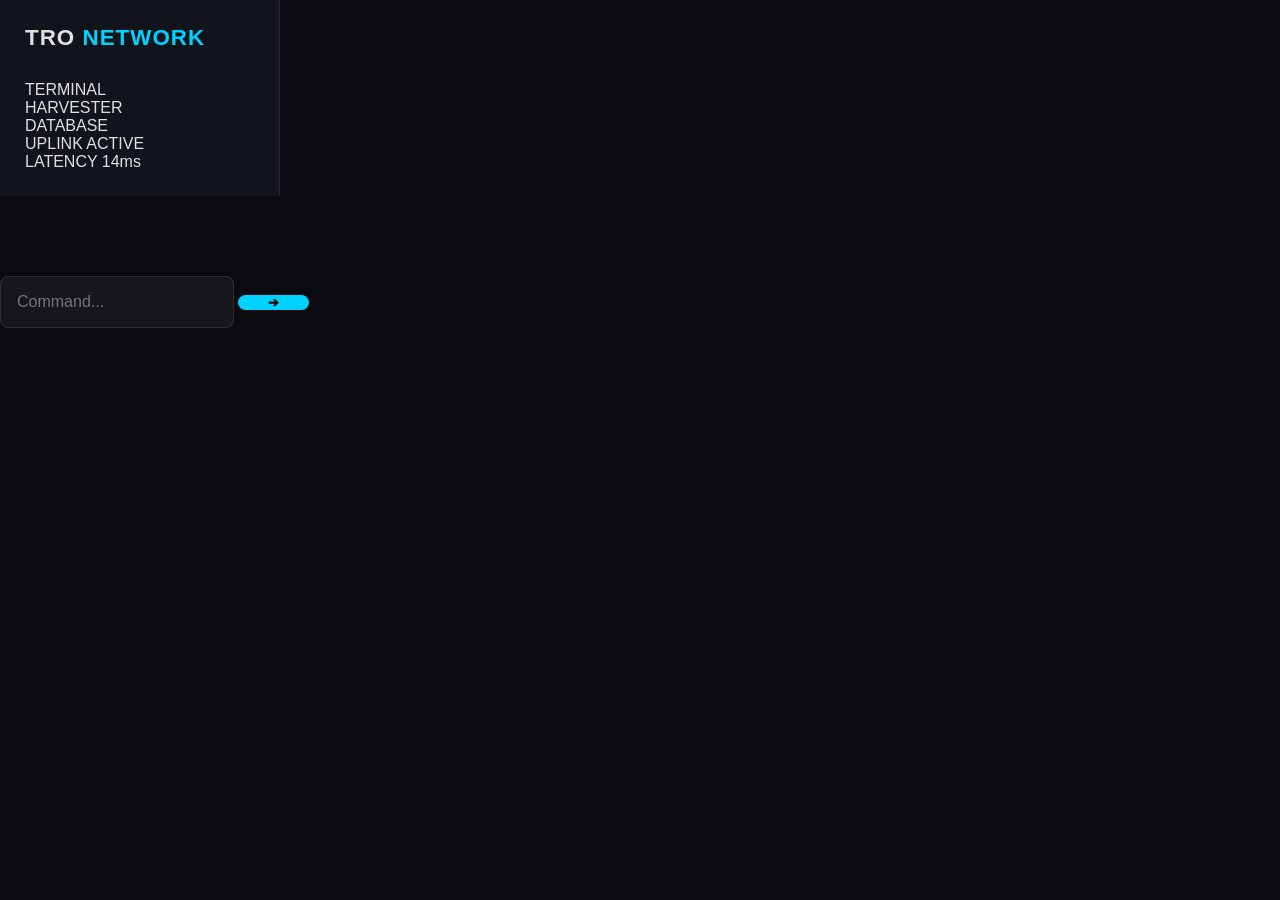
==== index.html @ cbcf5bdb "Update index.html" ====
<!DOCTYPE html>
<html lang="en">
<head>
    <meta charset="UTF-8">
    <meta name="viewport" content="width=device-width, initial-scale=1.0, maximum-scale=1.0, user-scalable=no">
    <meta name="apple-mobile-web-app-capable" content="yes">
    <title>TRO Network</title>
    <link rel="stylesheet" href="index.css">
</head>
<body>
    <div id="app-wrapper">
        <aside id="sidebar">
            <div class="app-header">
                <div class="logo">TRO <span>NETWORK</span></div>
            </div>
            
            <nav class="menu">
                <div class="nav-btn active">TERMINAL</div>
                <div class="nav-btn">HARVESTER</div>
            </nav>

            <div class="storage-section">
                <span class="label">DATABASE</span>
                <div id="saved-list"></div>
            </div>

            <div class="sys-info">
                <div class="stat"><span>UPLINK</span> <span class="val">ACTIVE</span></div>
                <div class="stat"><span>LATENCY</span> <span class="val">14ms</span></div>
            </div>
        </aside>

        <main id="stage">
            <div id="chat-flow"></div>
            
            <div class="input-container">
                <div class="input-box">
                    <input type="text" id="user-query" placeholder="Command..." autofocus>
                    <button id="send-btn">➔</button>
                </div>
            </div>
        </main>
    </div>
    <script src="index.js"></script>
</body>
</html>
---- index.css ----
:root {
    --bg: #0a0b10;
    --sidebar: #11141b;
    --accent: #00d2ff;
    --text: #e0e0e0;
}

body, html { margin: 0; padding: 0; height: 100vh; background: var(--bg); color: var(--text); font-family: 'Inter', sans-serif; overflow: hidden; }

#tro-container { display: flex; height: 100vh; width: 100vw; }

/* SIDEBAR */
#sidebar {
    width: 280px;
    background: var(--sidebar);
    border-right: 1px solid rgba(255,255,255,0.1);
    display: flex;
    flex-direction: column;
    padding: 25px;
    box-sizing: border-box;
}

.logo { font-size: 1.4rem; font-weight: 800; margin-bottom: 30px; letter-spacing: 1px; }
.logo span { color: var(--accent); }

.nav-item { padding: 12px; margin-bottom: 5px; opacity: 0.6; cursor: pointer; border-radius: 6px; }
.nav-item.active { opacity: 1; background: rgba(0, 210, 255, 0.1); color: var(--accent); }

.sidebar-label { font-size: 0.7rem; color: var(--accent); margin: 30px 0 10px 0; letter-spacing: 1.5px; font-weight: bold; }

#saved-list { flex: 1; overflow-y: auto; display: flex; flex-direction: column; gap: 8px; }

.saved-item { 
    background: rgba(255,255,255,0.03); 
    padding: 10px; 
    border-radius: 4px; 
    font-size: 0.8rem; 
    border: 1px solid rgba(255,255,255,0.05);
    cursor: pointer;
    transition: 0.2s;
}
.saved-item:hover { border-color: var(--accent); background: rgba(0, 210, 255, 0.05); }

/* MAIN CHAT AREA */
#main-terminal { flex: 1; display: flex; flex-direction: column; background: #0c0e14; }

header { padding: 20px 40px; border-bottom: 1px solid rgba(255,255,255,0.05); display: flex; align-items: center; gap: 15px; }
.pulse { width: 10px; height: 10px; background: #00ff88; border-radius: 50%; box-shadow: 0 0 10px #00ff88; }

#chat-flow { flex: 1; overflow-y: auto; padding: 40px; display: flex; flex-direction: column; gap: 20px; }

.bubble { max-width: 75%; padding: 18px 24px; border-radius: 12px; line-height: 1.6; font-size: 1rem; }
.ai-msg { background: rgba(255,255,255,0.05); align-self: flex-start; border-left: 4px solid var(--accent); cursor: copy; }
.user-msg { background: var(--accent); color: #000; align-self: flex-end; font-weight: 600; }

.input-area { padding: 30px 40px; display: flex; gap: 15px; background: rgba(0,0,0,0.2); }
input { flex: 1; background: rgba(255,255,255,0.05); border: 1px solid rgba(255,255,255,0.1); border-radius: 8px; padding: 16px; color: #fff; font-size: 1rem; outline: none; }
button { background: var(--accent); border: none; padding: 0 30px; border-radius: 8px; font-weight: bold; cursor: pointer; transition: 0.2s; }
button:hover { filter: brightness(1.2); }
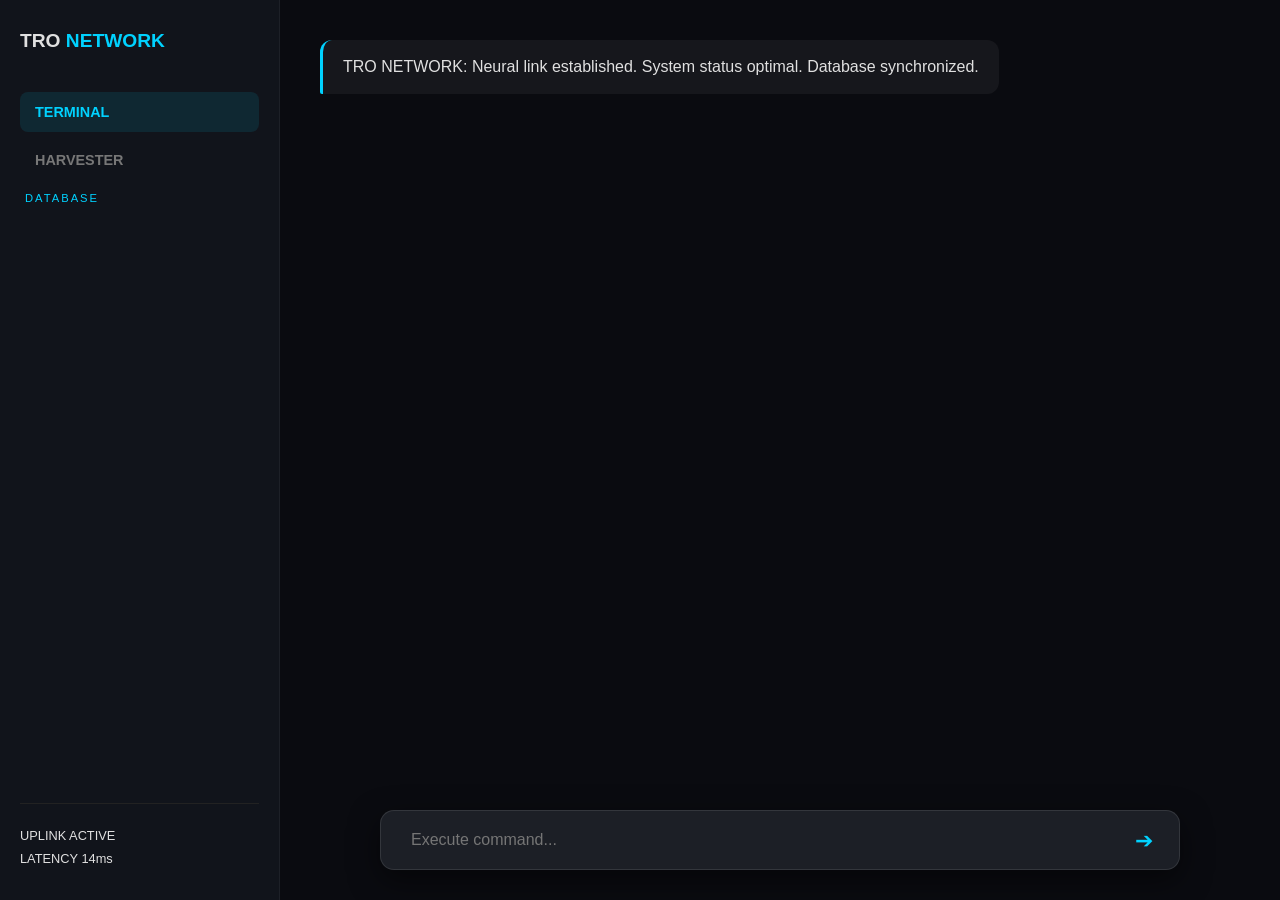
==== commit 2ce500f6: "Update index.html" ====
--- a/index.html
+++ b/index.html
@@ -4,26 +4,23 @@
     <meta charset="UTF-8">
     <meta name="viewport" content="width=device-width, initial-scale=1.0, maximum-scale=1.0, user-scalable=no">
     <meta name="apple-mobile-web-app-capable" content="yes">
+    <meta name="apple-mobile-web-app-status-bar-style" content="black-translucent">
     <title>TRO Network</title>
+    <link rel="manifest" href="manifest.json">
     <link rel="stylesheet" href="index.css">
 </head>
 <body>
     <div id="app-wrapper">
         <aside id="sidebar">
-            <div class="app-header">
-                <div class="logo">TRO <span>NETWORK</span></div>
-            </div>
-            
+            <div class="logo">TRO <span>NETWORK</span></div>
             <nav class="menu">
                 <div class="nav-btn active">TERMINAL</div>
                 <div class="nav-btn">HARVESTER</div>
             </nav>
-
             <div class="storage-section">
                 <span class="label">DATABASE</span>
                 <div id="saved-list"></div>
             </div>
-
             <div class="sys-info">
                 <div class="stat"><span>UPLINK</span> <span class="val">ACTIVE</span></div>
                 <div class="stat"><span>LATENCY</span> <span class="val">14ms</span></div>
@@ -32,10 +29,9 @@
 
         <main id="stage">
             <div id="chat-flow"></div>
-            
             <div class="input-container">
                 <div class="input-box">
-                    <input type="text" id="user-query" placeholder="Command..." autofocus>
+                    <input type="text" id="user-query" placeholder="Execute command..." autofocus>
                     <button id="send-btn">➔</button>
                 </div>
             </div>
--- a/index.css
+++ b/index.css
@@ -1,59 +1,95 @@
 :root {
     --bg: #0a0b10;
-    --sidebar: #11141b;
+    --side: #11141b;
     --accent: #00d2ff;
+    --card: #1c1f26;
     --text: #e0e0e0;
 }
 
-body, html { margin: 0; padding: 0; height: 100vh; background: var(--bg); color: var(--text); font-family: 'Inter', sans-serif; overflow: hidden; }
+* { box-sizing: border-box; }
 
-#tro-container { display: flex; height: 100vh; width: 100vw; }
+body, html { 
+    margin: 0; padding: 0; height: 100vh; width: 100vw; 
+    background: var(--bg); color: var(--text);
+    font-family: 'Segoe UI', Tahoma, Geneva, Verdana, sans-serif;
+    overflow: hidden; 
+}
 
-/* SIDEBAR */
+#app-wrapper { display: flex; height: 100vh; width: 100vw; }
+
+/* SIDEBAR FIXED */
 #sidebar {
     width: 280px;
-    background: var(--sidebar);
-    border-right: 1px solid rgba(255,255,255,0.1);
+    background: var(--side);
+    border-right: 1px solid rgba(255,255,255,0.05);
     display: flex;
     flex-direction: column;
-    padding: 25px;
-    box-sizing: border-box;
+    padding: 30px 20px;
 }
 
-.logo { font-size: 1.4rem; font-weight: 800; margin-bottom: 30px; letter-spacing: 1px; }
+.logo { font-size: 1.2rem; font-weight: 800; color: var(--text); margin-bottom: 40px; }
 .logo span { color: var(--accent); }
 
-.nav-item { padding: 12px; margin-bottom: 5px; opacity: 0.6; cursor: pointer; border-radius: 6px; }
-.nav-item.active { opacity: 1; background: rgba(0, 210, 255, 0.1); color: var(--accent); }
+.nav-btn {
+    padding: 12px 15px; margin-bottom: 8px;
+    border-radius: 8px; cursor: pointer;
+    font-size: 0.9rem; font-weight: 600;
+    transition: 0.3s; color: #777;
+}
 
-.sidebar-label { font-size: 0.7rem; color: var(--accent); margin: 30px 0 10px 0; letter-spacing: 1.5px; font-weight: bold; }
+.nav-btn.active { background: rgba(0, 210, 255, 0.1); color: var(--accent); }
 
-#saved-list { flex: 1; overflow-y: auto; display: flex; flex-direction: column; gap: 8px; }
+.label { font-size: 0.7rem; color: var(--accent); letter-spacing: 2px; margin: 30px 0 15px 5px; }
+
+#saved-list { flex: 1; overflow-y: auto; display: flex; flex-direction: column; gap: 10px; }
 
 .saved-item { 
-    background: rgba(255,255,255,0.03); 
-    padding: 10px; 
-    border-radius: 4px; 
-    font-size: 0.8rem; 
-    border: 1px solid rgba(255,255,255,0.05);
+    background: var(--card); padding: 12px; border-radius: 6px; 
+    font-size: 0.8rem; border-left: 2px solid var(--accent);
     cursor: pointer;
-    transition: 0.2s;
 }
-.saved-item:hover { border-color: var(--accent); background: rgba(0, 210, 255, 0.05); }
+
+.sys-info { margin-top: auto; padding-top: 20px; border-top: 1px solid #222; font-size: 0.8rem; line-height: 1.8; }
 
 /* MAIN CHAT AREA */
-#main-terminal { flex: 1; display: flex; flex-direction: column; background: #0c0e14; }
+#stage { flex: 1; display: flex; flex-direction: column; height: 100%; position: relative; }
 
-header { padding: 20px 40px; border-bottom: 1px solid rgba(255,255,255,0.05); display: flex; align-items: center; gap: 15px; }
-.pulse { width: 10px; height: 10px; background: #00ff88; border-radius: 50%; box-shadow: 0 0 10px #00ff88; }
+#chat-flow {
+    flex: 1;
+    overflow-y: auto;
+    padding: 40px;
+    display: flex;
+    flex-direction: column;
+    gap: 20px;
+    padding-bottom: 120px; /* Space for input box */
+}
 
-#chat-flow { flex: 1; overflow-y: auto; padding: 40px; display: flex; flex-direction: column; gap: 20px; }
+/* MESSAGE BUBBLES */
+.bubble { max-width: 80%; padding: 15px 20px; border-radius: 12px; line-height: 1.5; font-size: 1rem; }
+.ai-msg { background: rgba(255,255,255,0.05); align-self: flex-start; border-bottom-left-radius: 2px; border-left: 3px solid var(--accent); }
+.user-msg { background: var(--accent); color: #000; align-self: flex-end; border-bottom-right-radius: 2px; font-weight: 600; }
 
-.bubble { max-width: 75%; padding: 18px 24px; border-radius: 12px; line-height: 1.6; font-size: 1rem; }
-.ai-msg { background: rgba(255,255,255,0.05); align-self: flex-start; border-left: 4px solid var(--accent); cursor: copy; }
-.user-msg { background: var(--accent); color: #000; align-self: flex-end; font-weight: 600; }
+/* INPUT POSITIONING */
+.input-container {
+    position: absolute; bottom: 30px; left: 50%; transform: translateX(-50%);
+    width: 90%; max-width: 800px;
+}
 
-.input-area { padding: 30px 40px; display: flex; gap: 15px; background: rgba(0,0,0,0.2); }
-input { flex: 1; background: rgba(255,255,255,0.05); border: 1px solid rgba(255,255,255,0.1); border-radius: 8px; padding: 16px; color: #fff; font-size: 1rem; outline: none; }
-button { background: var(--accent); border: none; padding: 0 30px; border-radius: 8px; font-weight: bold; cursor: pointer; transition: 0.2s; }
-button:hover { filter: brightness(1.2); }
+.input-box {
+    background: var(--card);
+    display: flex; align-items: center;
+    padding: 10px 20px; border-radius: 14px;
+    border: 1px solid rgba(255,255,255,0.1);
+    box-shadow: 0 10px 30px rgba(0,0,0,0.5);
+}
+
+input {
+    flex: 1; background: transparent; border: none;
+    color: #fff; font-size: 1rem; outline: none; padding: 10px;
+}
+
+button {
+    background: transparent; border: none; color: var(--accent);
+    font-size: 1.4rem; cursor: pointer; transition: 0.2s;
+}
+button:hover { transform: scale(1.1); }
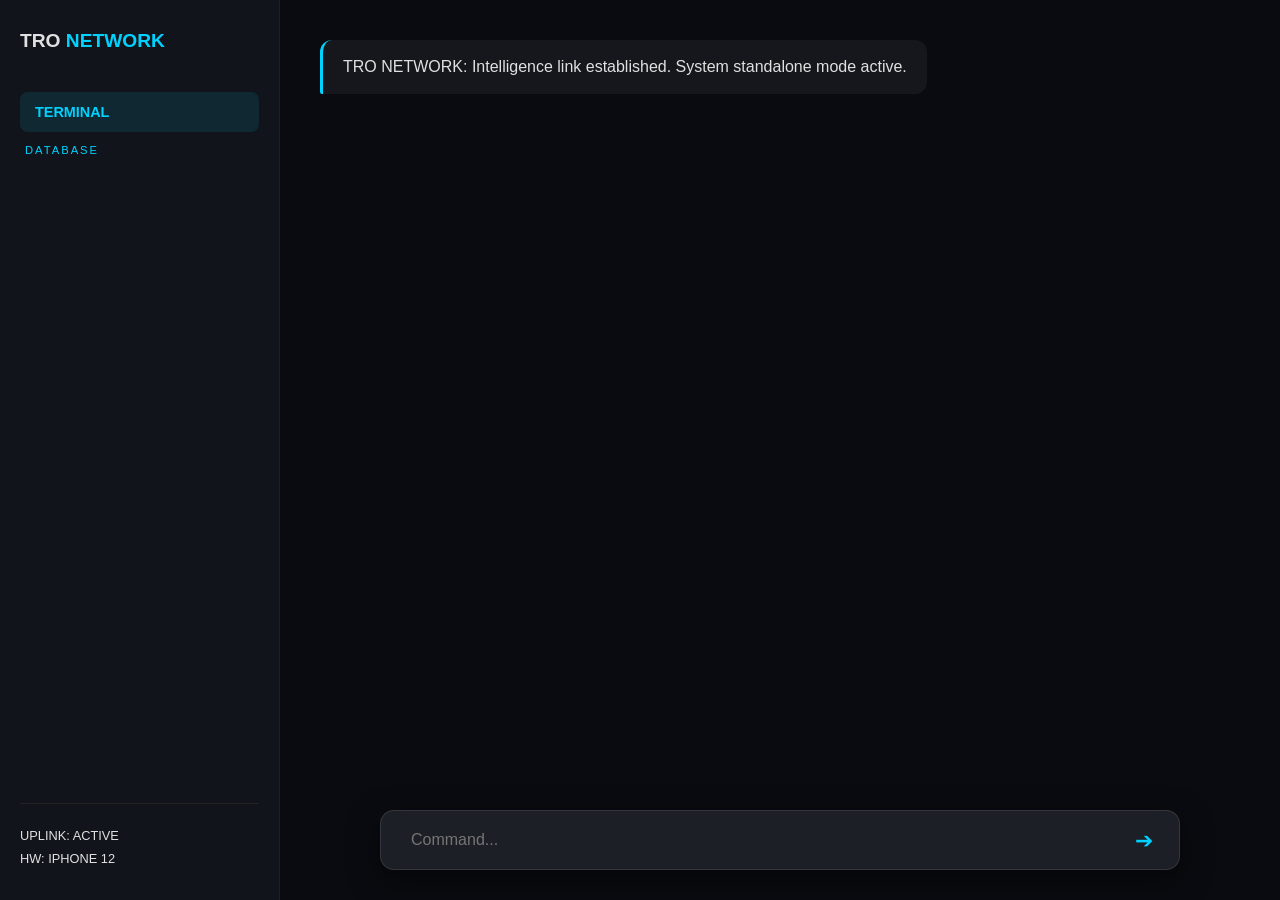
==== commit 7e553379: "Update index.html" ====
--- a/index.html
+++ b/index.html
@@ -2,9 +2,13 @@
 <html lang="en">
 <head>
     <meta charset="UTF-8">
-    <meta name="viewport" content="width=device-width, initial-scale=1.0, maximum-scale=1.0, user-scalable=no">
+    <meta name="viewport" content="width=device-width, initial-scale=1.0, maximum-scale=1.0, user-scalable=no, viewport-fit=cover">
+    
     <meta name="apple-mobile-web-app-capable" content="yes">
     <meta name="apple-mobile-web-app-status-bar-style" content="black-translucent">
+    <meta name="apple-mobile-web-app-title" content="TRO Network">
+    <link rel="apple-touch-icon" href="https://cdn-icons-png.flaticon.com/512/2103/2103633.png">
+    
     <title>TRO Network</title>
     <link rel="manifest" href="manifest.json">
     <link rel="stylesheet" href="index.css">
@@ -15,15 +19,14 @@
             <div class="logo">TRO <span>NETWORK</span></div>
             <nav class="menu">
                 <div class="nav-btn active">TERMINAL</div>
-                <div class="nav-btn">HARVESTER</div>
             </nav>
             <div class="storage-section">
                 <span class="label">DATABASE</span>
                 <div id="saved-list"></div>
             </div>
             <div class="sys-info">
-                <div class="stat"><span>UPLINK</span> <span class="val">ACTIVE</span></div>
-                <div class="stat"><span>LATENCY</span> <span class="val">14ms</span></div>
+                <div class="stat">UPLINK: ACTIVE</div>
+                <div class="stat">HW: IPHONE 12</div>
             </div>
         </aside>
 
@@ -31,7 +34,7 @@
             <div id="chat-flow"></div>
             <div class="input-container">
                 <div class="input-box">
-                    <input type="text" id="user-query" placeholder="Execute command..." autofocus>
+                    <input type="text" id="user-query" placeholder="Command..." autofocus autocomplete="off">
                     <button id="send-btn">➔</button>
                 </div>
             </div>
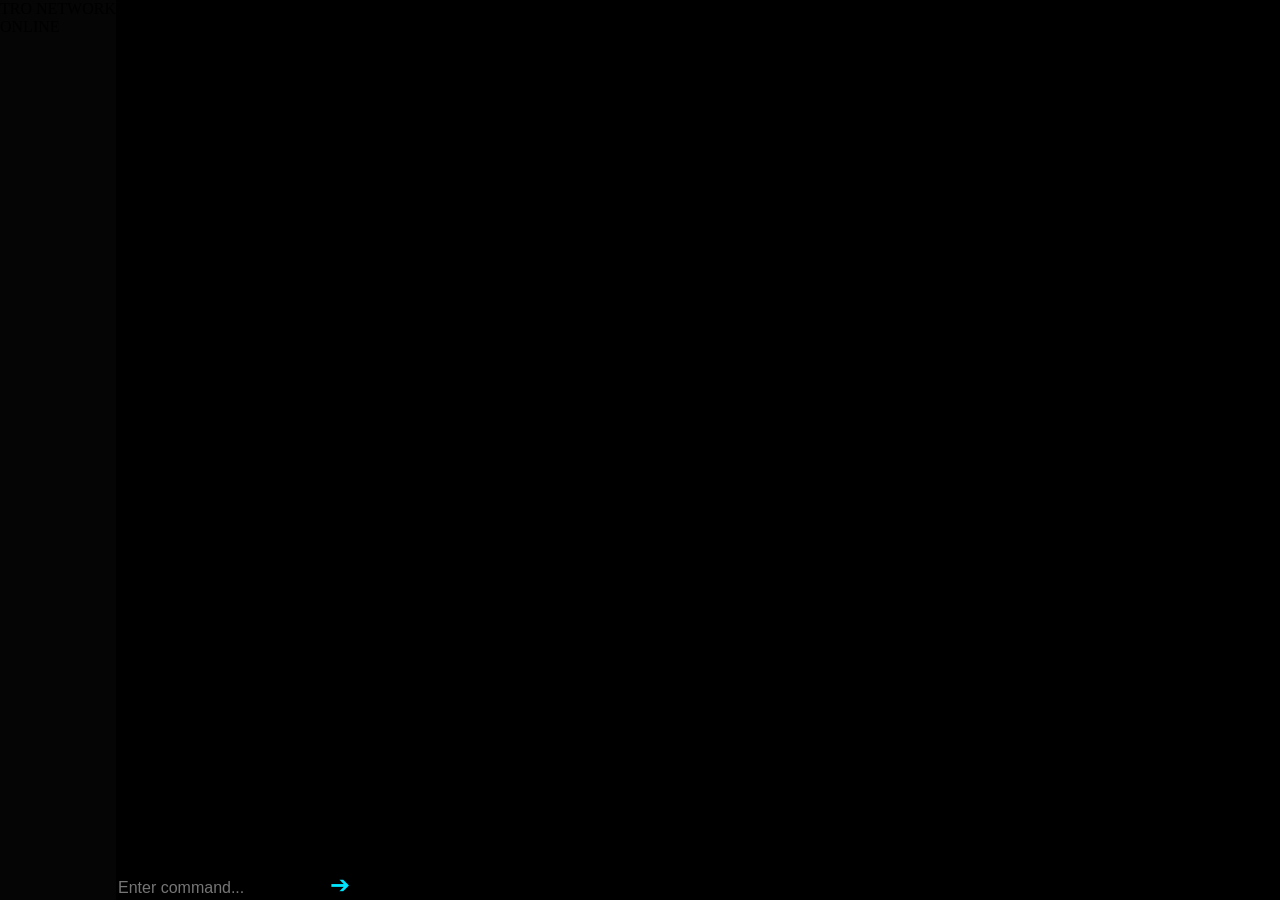
==== commit fbcd06f1: "Update index.html" ====
--- a/index.html
+++ b/index.html
@@ -3,38 +3,26 @@
 <head>
     <meta charset="UTF-8">
     <meta name="viewport" content="width=device-width, initial-scale=1.0, maximum-scale=1.0, user-scalable=no, viewport-fit=cover">
-    
     <meta name="apple-mobile-web-app-capable" content="yes">
     <meta name="apple-mobile-web-app-status-bar-style" content="black-translucent">
-    <meta name="apple-mobile-web-app-title" content="TRO Network">
-    <link rel="apple-touch-icon" href="https://cdn-icons-png.flaticon.com/512/2103/2103633.png">
-    
     <title>TRO Network</title>
     <link rel="manifest" href="manifest.json">
     <link rel="stylesheet" href="index.css">
 </head>
 <body>
+    <div class="bg-animate"></div>
     <div id="app-wrapper">
-        <aside id="sidebar">
-            <div class="logo">TRO <span>NETWORK</span></div>
-            <nav class="menu">
-                <div class="nav-btn active">TERMINAL</div>
-            </nav>
-            <div class="storage-section">
-                <span class="label">DATABASE</span>
-                <div id="saved-list"></div>
-            </div>
-            <div class="sys-info">
-                <div class="stat">UPLINK: ACTIVE</div>
-                <div class="stat">HW: IPHONE 12</div>
-            </div>
-        </aside>
+        <header class="top-nav">
+            <div class="brand">TRO <span>NETWORK</span></div>
+            <div class="status">ONLINE</div>
+        </header>
 
         <main id="stage">
             <div id="chat-flow"></div>
-            <div class="input-container">
-                <div class="input-box">
-                    <input type="text" id="user-query" placeholder="Command..." autofocus autocomplete="off">
+            
+            <div class="input-area">
+                <div class="input-bar">
+                    <input type="text" id="user-query" placeholder="Enter command..." autocomplete="off">
                     <button id="send-btn">➔</button>
                 </div>
             </div>
--- a/index.css
+++ b/index.css
@@ -1,95 +1,104 @@
 :root {
-    --bg: #0a0b10;
-    --side: #11141b;
-    --accent: #00d2ff;
-    --card: #1c1f26;
-    --text: #e0e0e0;
+    --bg: #050505;
+    --side: #0f1014;
+    --accent: #00e5ff;
+    --card: #16181d;
 }
 
-* { box-sizing: border-box; }
-
-body, html { 
-    margin: 0; padding: 0; height: 100vh; width: 100vw; 
-    background: var(--bg); color: var(--text);
-    font-family: 'Segoe UI', Tahoma, Geneva, Verdana, sans-serif;
-    overflow: hidden; 
+/* 1. Force the container to be the exact size of the iPhone screen */
+html, body {
+    margin: 0;
+    padding: 0;
+    width: 100%;
+    height: 100%;
+    overflow: hidden; /* Stops the ghost scrolling */
+    background: var(--bg);
+    position: fixed; /* Fixes the "shaking" screen bug on iOS */
 }
 
-#app-wrapper { display: flex; height: 100vh; width: 100vw; }
+#app-wrapper {
+    display: flex;
+    width: 100vw;
+    height: 100dvh; /* dvh = Dynamic Viewport Height (Best for iPhone 12) */
+}
 
-/* SIDEBAR FIXED */
+/* 2. Hide Sidebar on Mobile - It's too big for the iPhone 12 screen */
 #sidebar {
     width: 280px;
     background: var(--side);
-    border-right: 1px solid rgba(255,255,255,0.05);
     display: flex;
     flex-direction: column;
-    padding: 30px 20px;
+    padding: 20px;
+    border-right: 1px solid #222;
 }
 
-.logo { font-size: 1.2rem; font-weight: 800; color: var(--text); margin-bottom: 40px; }
-.logo span { color: var(--accent); }
-
-.nav-btn {
-    padding: 12px 15px; margin-bottom: 8px;
-    border-radius: 8px; cursor: pointer;
-    font-size: 0.9rem; font-weight: 600;
-    transition: 0.3s; color: #777;
+@media (max-width: 768px) {
+    #sidebar {
+        display: none; /* This makes the chat take up the whole screen on your phone */
+    }
 }
 
-.nav-btn.active { background: rgba(0, 210, 255, 0.1); color: var(--accent); }
-
-.label { font-size: 0.7rem; color: var(--accent); letter-spacing: 2px; margin: 30px 0 15px 5px; }
-
-#saved-list { flex: 1; overflow-y: auto; display: flex; flex-direction: column; gap: 10px; }
-
-.saved-item { 
-    background: var(--card); padding: 12px; border-radius: 6px; 
-    font-size: 0.8rem; border-left: 2px solid var(--accent);
-    cursor: pointer;
+/* 3. Main Stage */
+#stage {
+    flex: 1;
+    display: flex;
+    flex-direction: column;
+    height: 100%;
+    position: relative;
+    background: #000;
 }
-
-.sys-info { margin-top: auto; padding-top: 20px; border-top: 1px solid #222; font-size: 0.8rem; line-height: 1.8; }
-
-/* MAIN CHAT AREA */
-#stage { flex: 1; display: flex; flex-direction: column; height: 100%; position: relative; }
 
 #chat-flow {
     flex: 1;
     overflow-y: auto;
-    padding: 40px;
+    padding: 20px;
+    padding-top: env(safe-area-inset-top); /* Leaves room for the Notch */
+    padding-bottom: 120px; /* Leaves room for the input box */
     display: flex;
     flex-direction: column;
-    gap: 20px;
-    padding-bottom: 120px; /* Space for input box */
+    gap: 15px;
+    -webkit-overflow-scrolling: touch; /* Smooth iOS scrolling */
 }
 
-/* MESSAGE BUBBLES */
-.bubble { max-width: 80%; padding: 15px 20px; border-radius: 12px; line-height: 1.5; font-size: 1rem; }
-.ai-msg { background: rgba(255,255,255,0.05); align-self: flex-start; border-bottom-left-radius: 2px; border-left: 3px solid var(--accent); }
-.user-msg { background: var(--accent); color: #000; align-self: flex-end; border-bottom-right-radius: 2px; font-weight: 600; }
-
-/* INPUT POSITIONING */
+/* 4. Input Container - Locked to the bottom */
 .input-container {
-    position: absolute; bottom: 30px; left: 50%; transform: translateX(-50%);
-    width: 90%; max-width: 800px;
+    position: absolute;
+    bottom: 0;
+    left: 0;
+    width: 100%;
+    padding: 10px 15px;
+    /* This pushes the input above the iPhone Home Swipe Bar */
+    padding-bottom: calc(15px + env(safe-area-inset-bottom));
+    background: linear-gradient(transparent, #000 30%);
 }
 
 .input-box {
     background: var(--card);
-    display: flex; align-items: center;
-    padding: 10px 20px; border-radius: 14px;
-    border: 1px solid rgba(255,255,255,0.1);
-    box-shadow: 0 10px 30px rgba(0,0,0,0.5);
+    display: flex;
+    padding: 10px 20px;
+    border-radius: 25px;
+    border: 1px solid #333;
+    align-items: center;
 }
 
 input {
-    flex: 1; background: transparent; border: none;
-    color: #fff; font-size: 1rem; outline: none; padding: 10px;
+    flex: 1;
+    background: transparent;
+    border: none;
+    color: #fff;
+    font-size: 16px; /* MUST be 16px to stop iPhone from auto-zooming! */
+    outline: none;
 }
 
 button {
-    background: transparent; border: none; color: var(--accent);
-    font-size: 1.4rem; cursor: pointer; transition: 0.2s;
+    background: transparent;
+    border: none;
+    color: var(--accent);
+    font-size: 1.5rem;
+    cursor: pointer;
 }
-button:hover { transform: scale(1.1); }
+
+/* Messages */
+.bubble { max-width: 85%; padding: 12px 18px; border-radius: 20px; font-size: 0.95rem; line-height: 1.5; }
+.ai-msg { background: #1a1c23; align-self: flex-start; border-bottom-left-radius: 4px; }
+.user-msg { background: var(--accent); color: #000; align-self: flex-end; border-bottom-right-radius: 4px; font-weight: 600; }
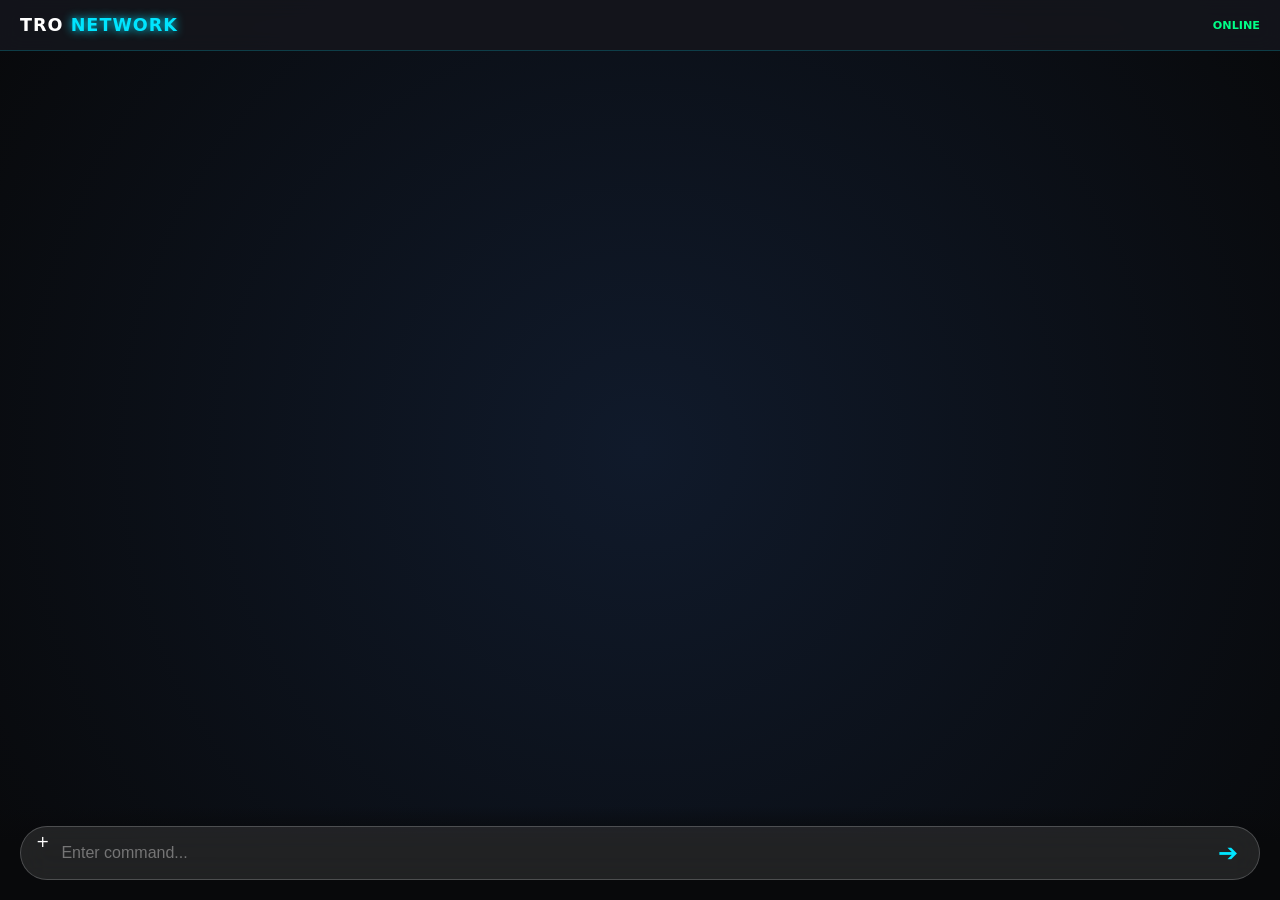
==== commit e37d03aa: "Update index.html" ====
--- a/index.html
+++ b/index.html
@@ -22,6 +22,9 @@
             
             <div class="input-area">
                 <div class="input-bar">
+                    <label for="photo-input" class="photo-btn">+</label>
+                    <input type="file" id="photo-input" accept="image/*" style="display:none">
+                    
                     <input type="text" id="user-query" placeholder="Enter command..." autocomplete="off">
                     <button id="send-btn">➔</button>
                 </div>
--- a/index.css
+++ b/index.css
@@ -1,104 +1,87 @@
 :root {
-    --bg: #050505;
-    --side: #0f1014;
-    --accent: #00e5ff;
-    --card: #16181d;
+    --primary: #00e5ff;
+    --bg: #08090b;
+    --card: #14161c;
+    --text: #ffffff;
 }
 
-/* 1. Force the container to be the exact size of the iPhone screen */
-html, body {
-    margin: 0;
-    padding: 0;
-    width: 100%;
-    height: 100%;
-    overflow: hidden; /* Stops the ghost scrolling */
-    background: var(--bg);
-    position: fixed; /* Fixes the "shaking" screen bug on iOS */
+* { box-sizing: border-box; -webkit-tap-highlight-color: transparent; }
+
+body, html { 
+    margin: 0; padding: 0; width: 100%; height: 100%;
+    background: var(--bg); color: var(--text);
+    font-family: -apple-system, system-ui, sans-serif;
+    overflow: hidden; position: fixed;
 }
 
-#app-wrapper {
-    display: flex;
-    width: 100vw;
-    height: 100dvh; /* dvh = Dynamic Viewport Height (Best for iPhone 12) */
+/* Animated Cyber Background */
+.bg-animate {
+    position: fixed; top: 0; left: 0; width: 100%; height: 100%;
+    background: radial-gradient(circle at 50% 50%, #101a2b 0%, #08090b 100%);
+    z-index: -1;
 }
 
-/* 2. Hide Sidebar on Mobile - It's too big for the iPhone 12 screen */
-#sidebar {
-    width: 280px;
-    background: var(--side);
-    display: flex;
-    flex-direction: column;
-    padding: 20px;
-    border-right: 1px solid #222;
+#app-wrapper { display: flex; flex-direction: column; height: 100dvh; }
+
+/* Bright Header */
+.top-nav {
+    padding: calc(15px + env(safe-area-inset-top)) 20px 15px;
+    background: rgba(20, 22, 28, 0.9);
+    backdrop-filter: blur(10px);
+    display: flex; justify-content: space-between; align-items: center;
+    border-bottom: 1px solid rgba(0, 229, 255, 0.2);
 }
 
-@media (max-width: 768px) {
-    #sidebar {
-        display: none; /* This makes the chat take up the whole screen on your phone */
-    }
+.brand { font-weight: 800; letter-spacing: 1px; font-size: 1.1rem; }
+.brand span { color: var(--primary); text-shadow: 0 0 10px var(--primary); }
+.status { font-size: 0.7rem; color: #00ff88; font-weight: bold; }
+
+#chat-flow {
+    flex: 1; overflow-y: auto; padding: 20px;
+    display: flex; flex-direction: column; gap: 18px;
+    padding-bottom: 120px;
 }
 
-/* 3. Main Stage */
-#stage {
-    flex: 1;
-    display: flex;
-    flex-direction: column;
-    height: 100%;
-    position: relative;
-    background: #000;
+/* Bright & Clear Messages */
+.bubble {
+    max-width: 85%; padding: 14px 18px; border-radius: 20px;
+    font-size: 1rem; line-height: 1.5; box-shadow: 0 5px 15px rgba(0,0,0,0.3);
 }
 
-#chat-flow {
-    flex: 1;
-    overflow-y: auto;
-    padding: 20px;
-    padding-top: env(safe-area-inset-top); /* Leaves room for the Notch */
-    padding-bottom: 120px; /* Leaves room for the input box */
-    display: flex;
-    flex-direction: column;
-    gap: 15px;
-    -webkit-overflow-scrolling: touch; /* Smooth iOS scrolling */
+.ai-msg {
+    background: var(--card);
+    align-self: flex-start;
+    border: 1px solid rgba(255, 255, 255, 0.1);
+    border-bottom-left-radius: 4px;
 }
 
-/* 4. Input Container - Locked to the bottom */
-.input-container {
-    position: absolute;
-    bottom: 0;
-    left: 0;
-    width: 100%;
-    padding: 10px 15px;
-    /* This pushes the input above the iPhone Home Swipe Bar */
-    padding-bottom: calc(15px + env(safe-area-inset-bottom));
-    background: linear-gradient(transparent, #000 30%);
+.user-msg {
+    background: linear-gradient(135deg, #0088ff, #00e5ff);
+    color: #000; font-weight: 700;
+    align-self: flex-end;
+    border-bottom-right-radius: 4px;
 }
 
-.input-box {
-    background: var(--card);
-    display: flex;
-    padding: 10px 20px;
-    border-radius: 25px;
-    border: 1px solid #333;
-    align-items: center;
+/* Input Bar Fix */
+.input-area {
+    position: absolute; bottom: 0; width: 100%;
+    padding: 20px 20px calc(20px + env(safe-area-inset-bottom));
+    background: linear-gradient(transparent, var(--bg) 40%);
+}
+
+.input-bar {
+    background: rgba(255, 255, 255, 0.1);
+    backdrop-filter: blur(15px);
+    border: 1px solid rgba(255, 255, 255, 0.2);
+    display: flex; padding: 5px 15px; border-radius: 30px;
 }
 
 input {
-    flex: 1;
-    background: transparent;
-    border: none;
-    color: #fff;
-    font-size: 16px; /* MUST be 16px to stop iPhone from auto-zooming! */
-    outline: none;
+    flex: 1; background: transparent; border: none;
+    color: #fff; font-size: 16px; padding: 12px; outline: none;
 }
 
 button {
-    background: transparent;
-    border: none;
-    color: var(--accent);
-    font-size: 1.5rem;
-    cursor: pointer;
+    background: transparent; border: none; color: var(--primary);
+    font-size: 1.5rem; cursor: pointer;
 }
-
-/* Messages */
-.bubble { max-width: 85%; padding: 12px 18px; border-radius: 20px; font-size: 0.95rem; line-height: 1.5; }
-.ai-msg { background: #1a1c23; align-self: flex-start; border-bottom-left-radius: 4px; }
-.user-msg { background: var(--accent); color: #000; align-self: flex-end; border-bottom-right-radius: 4px; font-weight: 600; }
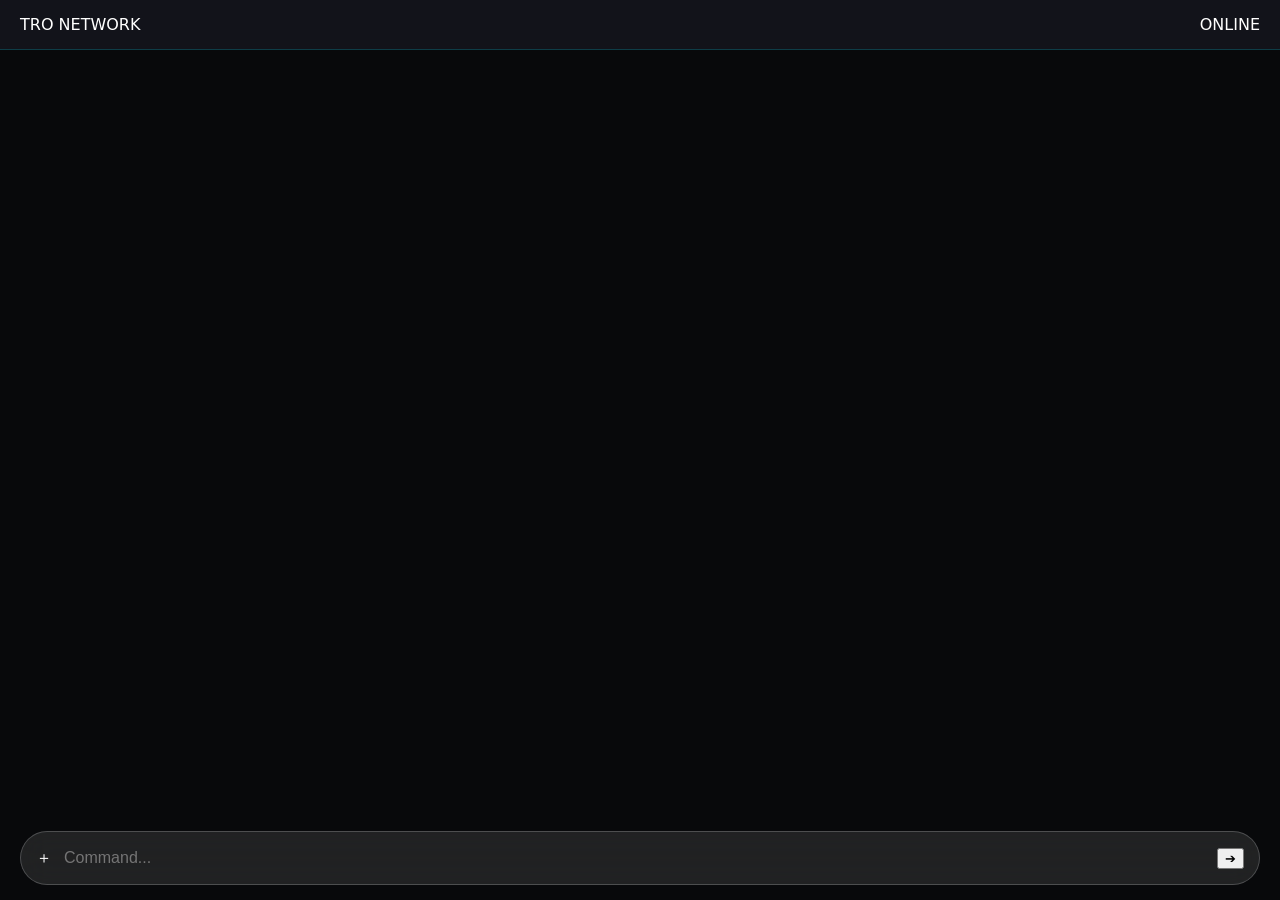
==== commit 8be1d60e: "Update index.html" ====
--- a/index.html
+++ b/index.html
@@ -6,7 +6,6 @@
     <meta name="apple-mobile-web-app-capable" content="yes">
     <meta name="apple-mobile-web-app-status-bar-style" content="black-translucent">
     <title>TRO Network</title>
-    <link rel="manifest" href="manifest.json">
     <link rel="stylesheet" href="index.css">
 </head>
 <body>
@@ -17,19 +16,18 @@
             <div class="status">ONLINE</div>
         </header>
 
-        <main id="stage">
-            <div id="chat-flow"></div>
+        <div id="chat-flow"></div>
             
-            <div class="input-area">
-                <div class="input-bar">
-                    <label for="photo-input" class="photo-btn">+</label>
-                    <input type="file" id="photo-input" accept="image/*" style="display:none">
-                    
-                    <input type="text" id="user-query" placeholder="Enter command..." autocomplete="off">
-                    <button id="send-btn">➔</button>
-                </div>
+        <div class="input-area">
+            <div class="input-bar">
+                <label for="photo-input" class="action-btn">＋</label>
+                <input type="file" id="photo-input" accept="image/*" style="display:none">
+                
+                <input type="text" id="user-query" placeholder="Command..." autocomplete="off">
+                
+                <button id="send-btn" class="action-btn">➔</button>
             </div>
-        </main>
+        </div>
     </div>
     <script src="index.js"></script>
 </body>
--- a/index.css
+++ b/index.css
@@ -11,61 +11,54 @@
     margin: 0; padding: 0; width: 100%; height: 100%;
     background: var(--bg); color: var(--text);
     font-family: -apple-system, system-ui, sans-serif;
-    overflow: hidden; position: fixed;
+    overflow: hidden; /* Prevent the whole page from bouncing */
 }
 
-/* Animated Cyber Background */
 .bg-animate {
     position: fixed; top: 0; left: 0; width: 100%; height: 100%;
     background: radial-gradient(circle at 50% 50%, #101a2b 0%, #08090b 100%);
     z-index: -1;
 }
 
-#app-wrapper { display: flex; flex-direction: column; height: 100dvh; }
+#app-wrapper { 
+    display: flex; 
+    flex-direction: column; 
+    height: 100dvh; /* Use dynamic height for iPhone 12 */
+}
 
-/* Bright Header */
 .top-nav {
+    flex-shrink: 0;
     padding: calc(15px + env(safe-area-inset-top)) 20px 15px;
     background: rgba(20, 22, 28, 0.9);
     backdrop-filter: blur(10px);
     display: flex; justify-content: space-between; align-items: center;
     border-bottom: 1px solid rgba(0, 229, 255, 0.2);
+    z-index: 10;
 }
 
-.brand { font-weight: 800; letter-spacing: 1px; font-size: 1.1rem; }
-.brand span { color: var(--primary); text-shadow: 0 0 10px var(--primary); }
-.status { font-size: 0.7rem; color: #00ff88; font-weight: bold; }
-
 #chat-flow {
-    flex: 1; overflow-y: auto; padding: 20px;
+    flex: 1; 
+    overflow-y: auto; /* Enable scrolling only here */
+    padding: 20px;
     display: flex; flex-direction: column; gap: 18px;
-    padding-bottom: 120px;
+    padding-bottom: 100px;
+    -webkit-overflow-scrolling: touch; /* Fixes "stuck" scrolling on iOS */
 }
 
-/* Bright & Clear Messages */
-.bubble {
-    max-width: 85%; padding: 14px 18px; border-radius: 20px;
-    font-size: 1rem; line-height: 1.5; box-shadow: 0 5px 15px rgba(0,0,0,0.3);
+/* Photo Button Styling */
+.photo-btn {
+    font-size: 1.5rem;
+    color: var(--primary);
+    margin-right: 10px;
+    cursor: pointer;
+    font-weight: bold;
+    padding: 0 5px;
 }
 
-.ai-msg {
-    background: var(--card);
-    align-self: flex-start;
-    border: 1px solid rgba(255, 255, 255, 0.1);
-    border-bottom-left-radius: 4px;
-}
-
-.user-msg {
-    background: linear-gradient(135deg, #0088ff, #00e5ff);
-    color: #000; font-weight: 700;
-    align-self: flex-end;
-    border-bottom-right-radius: 4px;
-}
-
-/* Input Bar Fix */
 .input-area {
-    position: absolute; bottom: 0; width: 100%;
-    padding: 20px 20px calc(20px + env(safe-area-inset-bottom));
+    flex-shrink: 0;
+    width: 100%;
+    padding: 15px 20px calc(15px + env(safe-area-inset-bottom));
     background: linear-gradient(transparent, var(--bg) 40%);
 }
 
@@ -74,14 +67,24 @@
     backdrop-filter: blur(15px);
     border: 1px solid rgba(255, 255, 255, 0.2);
     display: flex; padding: 5px 15px; border-radius: 30px;
+    align-items: center;
 }
 
-input {
+input[type="text"] {
     flex: 1; background: transparent; border: none;
     color: #fff; font-size: 16px; padding: 12px; outline: none;
 }
 
-button {
-    background: transparent; border: none; color: var(--primary);
-    font-size: 1.5rem; cursor: pointer;
+/* Image preview in chat */
+.chat-img {
+    max-width: 100%;
+    border-radius: 12px;
+    margin-top: 5px;
 }
+
+.bubble {
+    max-width: 85%; padding: 14px 18px; border-radius: 20px;
+    font-size: 1rem; line-height: 1.5;
+}
+.ai-msg { background: var(--card); align-self: flex-start; border: 1px solid rgba(255,255,255,0.1); }
+.user-msg { background: linear-gradient(135deg, #0088ff, #00e5ff); color: #000; align-self: flex-end; }
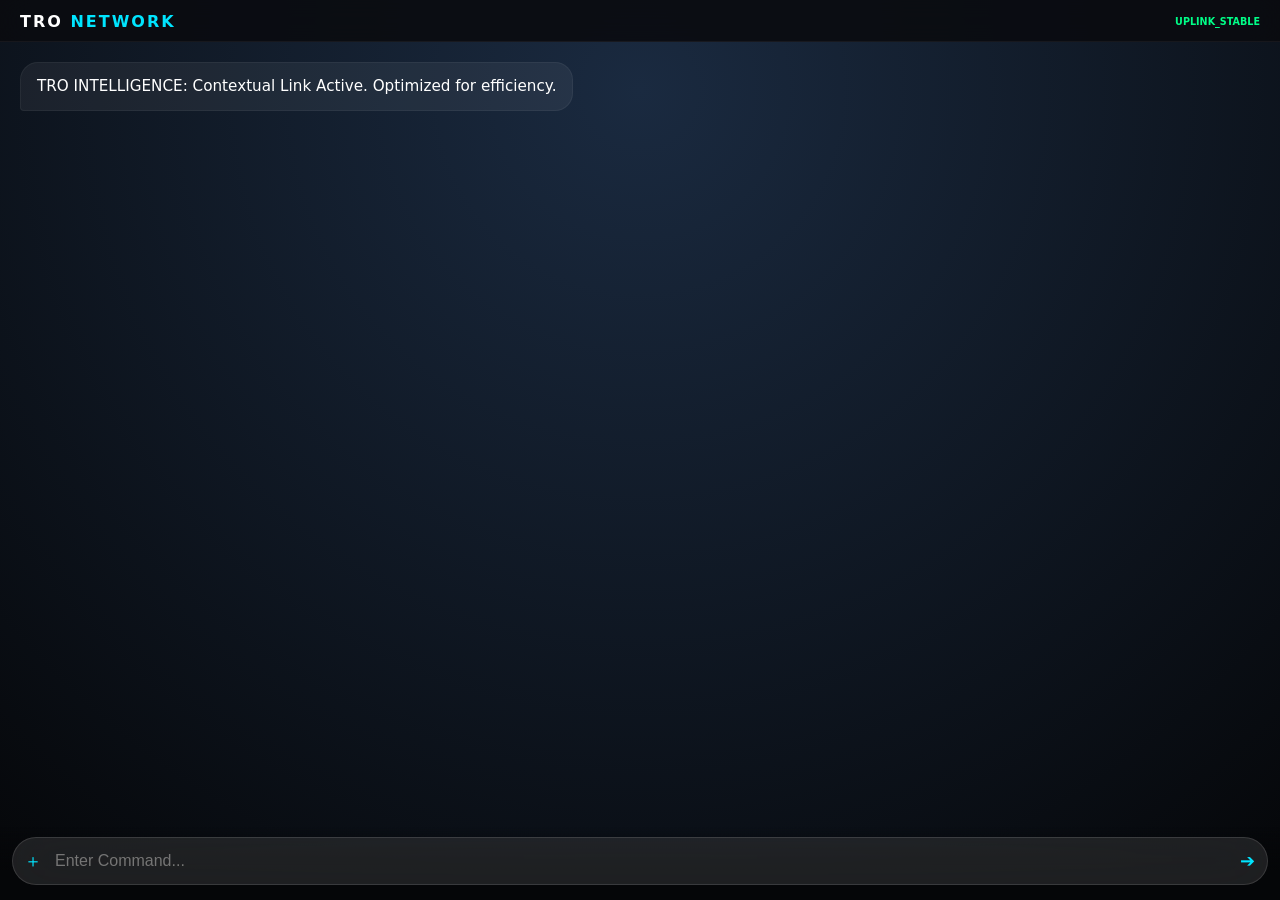
==== commit 9de6a21b: "Update index.html" ====
--- a/index.html
+++ b/index.html
@@ -13,18 +13,14 @@
     <div id="app-wrapper">
         <header class="top-nav">
             <div class="brand">TRO <span>NETWORK</span></div>
-            <div class="status">ONLINE</div>
+            <div class="status" style="font-size: 0.6rem; color: #00ff88; font-weight: bold;">UPLINK_STABLE</div>
         </header>
-
         <div id="chat-flow"></div>
-            
         <div class="input-area">
             <div class="input-bar">
                 <label for="photo-input" class="action-btn">＋</label>
                 <input type="file" id="photo-input" accept="image/*" style="display:none">
-                
-                <input type="text" id="user-query" placeholder="Command..." autocomplete="off">
-                
+                <input type="text" id="user-query" placeholder="Enter Command..." autocomplete="off">
                 <button id="send-btn" class="action-btn">➔</button>
             </div>
         </div>
--- a/index.css
+++ b/index.css
@@ -1,90 +1,72 @@
 :root {
     --primary: #00e5ff;
-    --bg: #08090b;
-    --card: #14161c;
-    --text: #ffffff;
+    --bg: #050608;
+    --card: rgba(255, 255, 255, 0.06);
 }
 
 * { box-sizing: border-box; -webkit-tap-highlight-color: transparent; }
 
 body, html { 
     margin: 0; padding: 0; width: 100%; height: 100%;
-    background: var(--bg); color: var(--text);
+    background: var(--bg); overflow: hidden; position: fixed;
     font-family: -apple-system, system-ui, sans-serif;
-    overflow: hidden; /* Prevent the whole page from bouncing */
 }
 
 .bg-animate {
     position: fixed; top: 0; left: 0; width: 100%; height: 100%;
-    background: radial-gradient(circle at 50% 50%, #101a2b 0%, #08090b 100%);
+    background: radial-gradient(circle at 50% 10%, #1a2a40 0%, #050608 100%);
     z-index: -1;
 }
 
-#app-wrapper { 
-    display: flex; 
-    flex-direction: column; 
-    height: 100dvh; /* Use dynamic height for iPhone 12 */
-}
+#app-wrapper { display: flex; flex-direction: column; height: 100dvh; }
 
 .top-nav {
     flex-shrink: 0;
-    padding: calc(15px + env(safe-area-inset-top)) 20px 15px;
-    background: rgba(20, 22, 28, 0.9);
-    backdrop-filter: blur(10px);
+    padding: calc(12px + env(safe-area-inset-top)) 20px 10px;
+    background: rgba(10, 12, 16, 0.9);
+    backdrop-filter: blur(20px);
     display: flex; justify-content: space-between; align-items: center;
-    border-bottom: 1px solid rgba(0, 229, 255, 0.2);
-    z-index: 10;
+    border-bottom: 1px solid rgba(255,255,255,0.05);
 }
 
+.brand { font-weight: 900; letter-spacing: 2px; font-size: 1rem; color: #fff; }
+.brand span { color: var(--primary); }
+
 #chat-flow {
-    flex: 1; 
-    overflow-y: auto; /* Enable scrolling only here */
-    padding: 20px;
-    display: flex; flex-direction: column; gap: 18px;
-    padding-bottom: 100px;
-    -webkit-overflow-scrolling: touch; /* Fixes "stuck" scrolling on iOS */
-}
-
-/* Photo Button Styling */
-.photo-btn {
-    font-size: 1.5rem;
-    color: var(--primary);
-    margin-right: 10px;
-    cursor: pointer;
-    font-weight: bold;
-    padding: 0 5px;
+    flex: 1; overflow-y: auto; padding: 20px;
+    display: flex; flex-direction: column; gap: 12px;
+    padding-bottom: 120px; -webkit-overflow-scrolling: touch;
 }
 
 .input-area {
-    flex-shrink: 0;
-    width: 100%;
-    padding: 15px 20px calc(15px + env(safe-area-inset-bottom));
-    background: linear-gradient(transparent, var(--bg) 40%);
+    position: fixed; bottom: 0; left: 0; width: 100%;
+    padding: 10px 12px calc(15px + env(safe-area-inset-bottom));
+    background: linear-gradient(transparent, var(--bg) 60%);
 }
 
 .input-bar {
     background: rgba(255, 255, 255, 0.1);
-    backdrop-filter: blur(15px);
-    border: 1px solid rgba(255, 255, 255, 0.2);
-    display: flex; padding: 5px 15px; border-radius: 30px;
-    align-items: center;
+    backdrop-filter: blur(25px);
+    border: 1px solid rgba(255, 255, 255, 0.12);
+    display: flex; align-items: center;
+    padding: 2px 4px;
+    border-radius: 28px;
 }
 
 input[type="text"] {
     flex: 1; background: transparent; border: none;
-    color: #fff; font-size: 16px; padding: 12px; outline: none;
+    color: #fff; font-size: 16px; padding: 12px 6px; outline: none;
 }
 
-/* Image preview in chat */
-.chat-img {
-    max-width: 100%;
-    border-radius: 12px;
-    margin-top: 5px;
+.action-btn {
+    width: 32px; height: 32px;
+    display: flex; align-items: center; justify-content: center;
+    color: var(--primary); font-size: 1.1rem;
+    background: transparent; border: none; cursor: pointer;
 }
 
-.bubble {
-    max-width: 85%; padding: 14px 18px; border-radius: 20px;
-    font-size: 1rem; line-height: 1.5;
-}
-.ai-msg { background: var(--card); align-self: flex-start; border: 1px solid rgba(255,255,255,0.1); }
-.user-msg { background: linear-gradient(135deg, #0088ff, #00e5ff); color: #000; align-self: flex-end; }
+.bubble { max-width: 85%; padding: 12px 16px; border-radius: 18px; font-size: 0.95rem; line-height: 1.5; color: #fff; }
+.ai-msg { background: var(--card); align-self: flex-start; border-bottom-left-radius: 4px; border: 1px solid rgba(255,255,255,0.05); }
+.user-msg { background: var(--primary); color: #000; align-self: flex-end; border-bottom-right-radius: 4px; font-weight: 600; }
+.chat-img { max-width: 100%; border-radius: 12px; margin-top: 5px; border: 1px solid var(--primary); }
+b { color: var(--primary); font-size: 0.65rem; letter-spacing: 1.5px; text-transform: uppercase; }
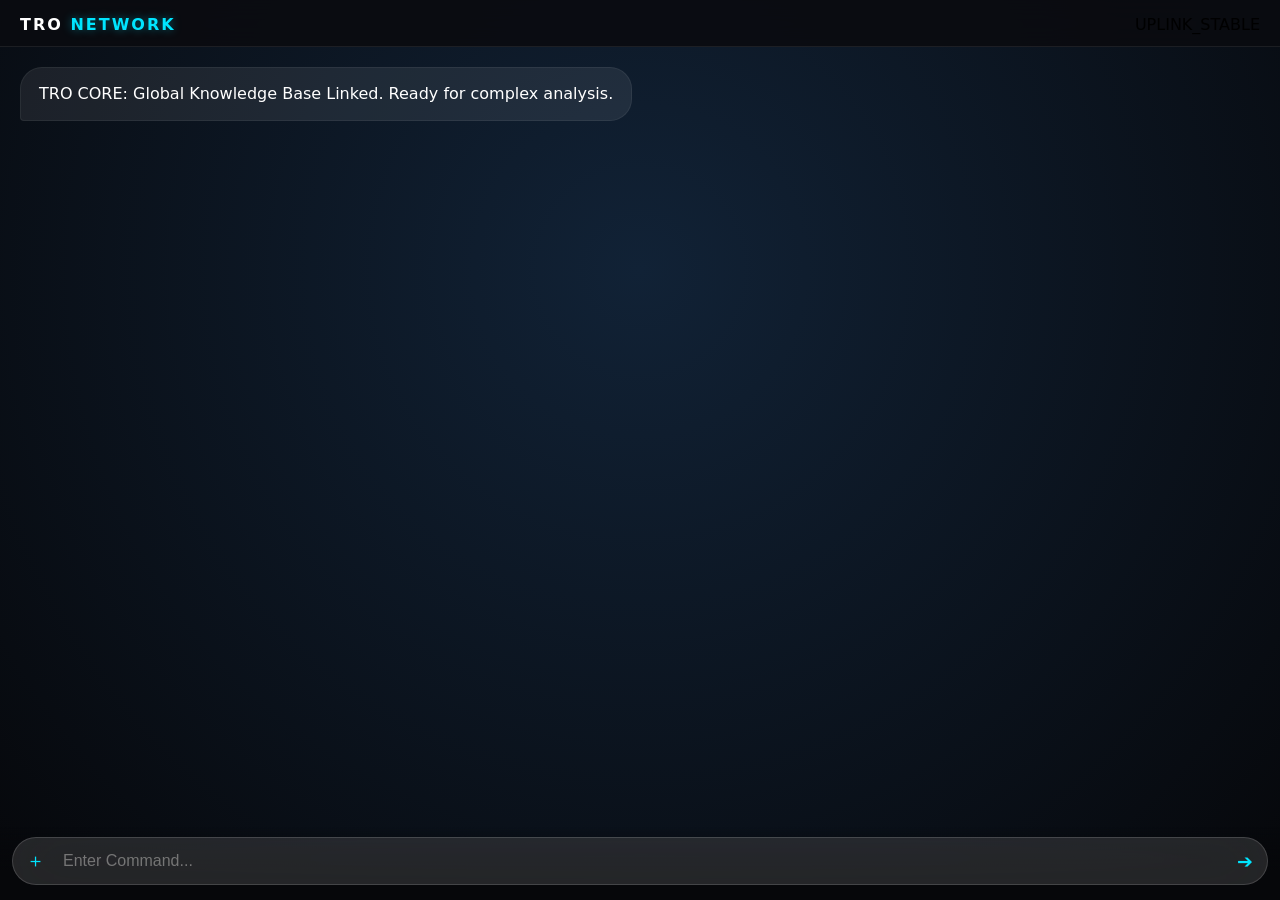
==== commit 7d613b2d: "Update index.html" ====
--- a/index.html
+++ b/index.html
@@ -13,14 +13,18 @@
     <div id="app-wrapper">
         <header class="top-nav">
             <div class="brand">TRO <span>NETWORK</span></div>
-            <div class="status" style="font-size: 0.6rem; color: #00ff88; font-weight: bold;">UPLINK_STABLE</div>
+            <div class="status">UPLINK_STABLE</div>
         </header>
+
         <div id="chat-flow"></div>
+            
         <div class="input-area">
             <div class="input-bar">
                 <label for="photo-input" class="action-btn">＋</label>
                 <input type="file" id="photo-input" accept="image/*" style="display:none">
+                
                 <input type="text" id="user-query" placeholder="Enter Command..." autocomplete="off">
+                
                 <button id="send-btn" class="action-btn">➔</button>
             </div>
         </div>
--- a/index.css
+++ b/index.css
@@ -1,7 +1,7 @@
 :root {
     --primary: #00e5ff;
-    --bg: #050608;
-    --card: rgba(255, 255, 255, 0.06);
+    --bg: #06070a;
+    --card: rgba(255, 255, 255, 0.08);
 }
 
 * { box-sizing: border-box; -webkit-tap-highlight-color: transparent; }
@@ -14,7 +14,7 @@
 
 .bg-animate {
     position: fixed; top: 0; left: 0; width: 100%; height: 100%;
-    background: radial-gradient(circle at 50% 10%, #1a2a40 0%, #050608 100%);
+    background: radial-gradient(circle at 50% 30%, #112236 0%, #06070a 100%);
     z-index: -1;
 }
 
@@ -22,51 +22,54 @@
 
 .top-nav {
     flex-shrink: 0;
-    padding: calc(12px + env(safe-area-inset-top)) 20px 10px;
+    padding: calc(15px + env(safe-area-inset-top)) 20px 12px;
     background: rgba(10, 12, 16, 0.9);
     backdrop-filter: blur(20px);
     display: flex; justify-content: space-between; align-items: center;
-    border-bottom: 1px solid rgba(255,255,255,0.05);
+    border-bottom: 1px solid rgba(255,255,255,0.08);
 }
 
 .brand { font-weight: 900; letter-spacing: 2px; font-size: 1rem; color: #fff; }
-.brand span { color: var(--primary); }
+.brand span { color: var(--primary); text-shadow: 0 0 10px rgba(0, 229, 255, 0.4); }
 
 #chat-flow {
     flex: 1; overflow-y: auto; padding: 20px;
-    display: flex; flex-direction: column; gap: 12px;
-    padding-bottom: 120px; -webkit-overflow-scrolling: touch;
+    display: flex; flex-direction: column; gap: 15px;
+    padding-bottom: 110px; -webkit-overflow-scrolling: touch;
 }
 
+/* INPUT BAR: Fixed to bottom with Saftey Area */
 .input-area {
     position: fixed; bottom: 0; left: 0; width: 100%;
     padding: 10px 12px calc(15px + env(safe-area-inset-bottom));
     background: linear-gradient(transparent, var(--bg) 60%);
+    z-index: 100;
 }
 
 .input-bar {
-    background: rgba(255, 255, 255, 0.1);
-    backdrop-filter: blur(25px);
-    border: 1px solid rgba(255, 255, 255, 0.12);
+    background: rgba(255, 255, 255, 0.12);
+    backdrop-filter: blur(30px);
+    border: 1px solid rgba(255, 255, 255, 0.15);
     display: flex; align-items: center;
-    padding: 2px 4px;
-    border-radius: 28px;
+    padding: 2px 4px; border-radius: 30px;
 }
 
 input[type="text"] {
     flex: 1; background: transparent; border: none;
-    color: #fff; font-size: 16px; padding: 12px 6px; outline: none;
+    color: #fff; font-size: 16px; padding: 12px 10px; outline: none;
 }
 
 .action-btn {
-    width: 32px; height: 32px;
+    width: 36px; height: 36px;
     display: flex; align-items: center; justify-content: center;
-    color: var(--primary); font-size: 1.1rem;
+    color: var(--primary); font-size: 1.2rem;
     background: transparent; border: none; cursor: pointer;
 }
 
-.bubble { max-width: 85%; padding: 12px 16px; border-radius: 18px; font-size: 0.95rem; line-height: 1.5; color: #fff; }
-.ai-msg { background: var(--card); align-self: flex-start; border-bottom-left-radius: 4px; border: 1px solid rgba(255,255,255,0.05); }
-.user-msg { background: var(--primary); color: #000; align-self: flex-end; border-bottom-right-radius: 4px; font-weight: 600; }
-.chat-img { max-width: 100%; border-radius: 12px; margin-top: 5px; border: 1px solid var(--primary); }
-b { color: var(--primary); font-size: 0.65rem; letter-spacing: 1.5px; text-transform: uppercase; }
+/* Bubbles with contrast */
+.bubble { max-width: 88%; padding: 14px 18px; border-radius: 22px; font-size: 1rem; line-height: 1.5; color: #fff; }
+.ai-msg { background: var(--card); align-self: flex-start; border-bottom-left-radius: 4px; border: 1px solid rgba(255,255,255,0.06); }
+.user-msg { background: linear-gradient(135deg, #008cff, #00e5ff); color: #000; align-self: flex-end; border-bottom-right-radius: 4px; font-weight: 600; }
+.chat-img { max-width: 100%; border-radius: 15px; margin-top: 8px; border: 1px solid var(--primary); }
+
+b { color: var(--primary); font-size: 0.65rem; letter-spacing: 2px; text-transform: uppercase; display: block; margin-bottom: 4px; }
